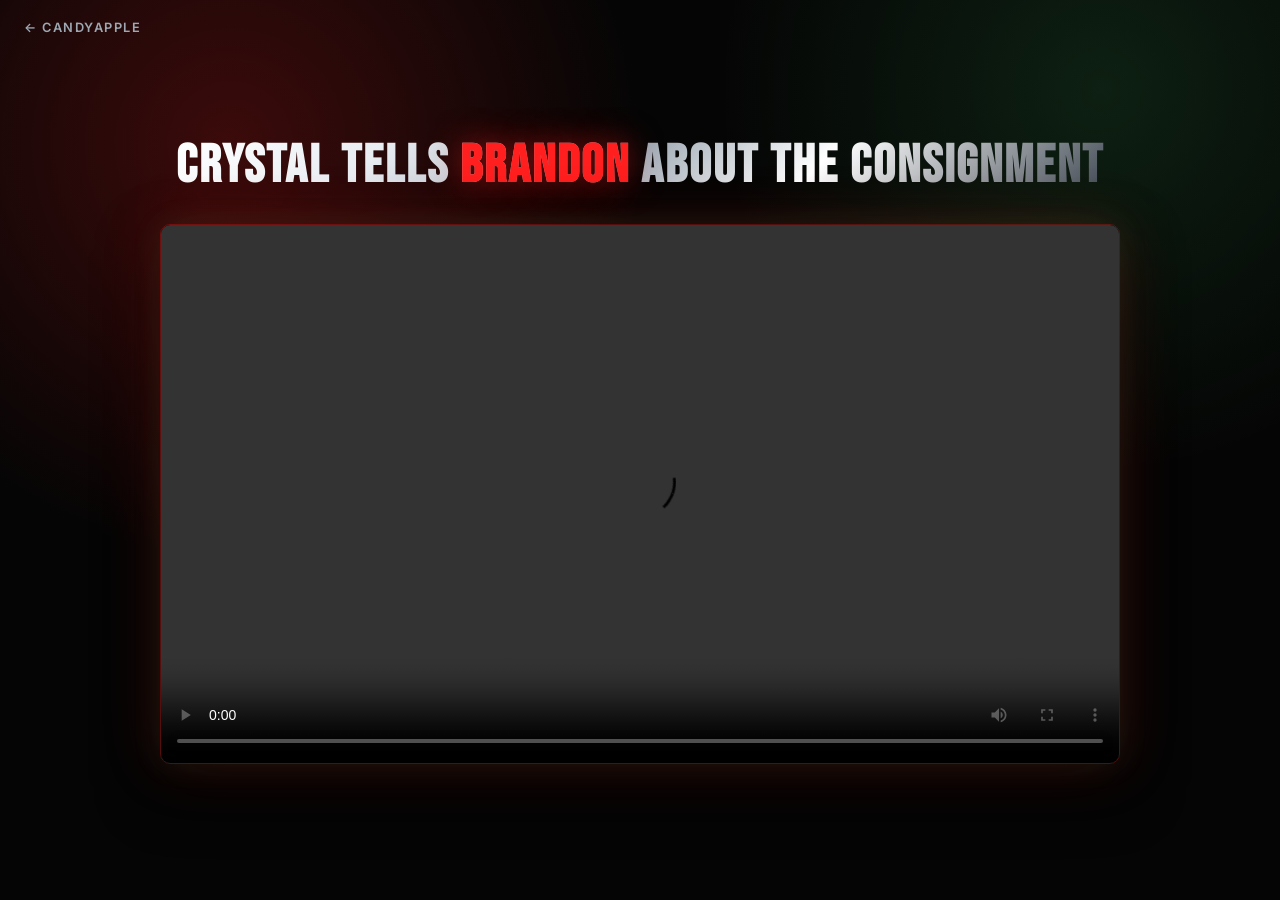
==== Ben_Lego/index.html @ a2e508ef "Add 11 new tool cards and Ben_Lego video page - Added tools: Just The Recipe, My Fridge Food, My 90s" ====
<!DOCTYPE html>
<html lang="en">
<head>
  <meta charset="UTF-8" />
  <meta name="viewport" content="width=device-width, initial-scale=1.0" />
  <title>Crystal tells Brandon about the consignment — CandyApple</title>
  <link rel="preconnect" href="https://fonts.googleapis.com" />
  <link rel="preconnect" href="https://fonts.gstatic.com" crossorigin />
  <link href="https://fonts.googleapis.com/css2?family=Bebas+Neue&family=Inter:wght@400;600&display=swap" rel="stylesheet" />
  <style>
    *, *::before, *::after { box-sizing: border-box; margin: 0; padding: 0; }

    body {
      font-family: 'Inter', sans-serif;
      background:
        radial-gradient(circle at 18% 16%, rgba(255,31,31,0.22) 0%, transparent 32%),
        radial-gradient(circle at 86% 10%, rgba(64,196,99,0.14) 0%, transparent 28%),
        #050505;
      color: #eef1f4;
      min-height: 100vh;
      display: flex;
      flex-direction: column;
      align-items: center;
      justify-content: center;
      padding: 40px 24px;
    }

    .back {
      position: fixed;
      top: 20px;
      left: 24px;
      font-size: 0.8rem;
      font-weight: 600;
      letter-spacing: 1.5px;
      text-transform: uppercase;
      color: #9da8b3;
      text-decoration: none;
      transition: color 0.2s;
    }
    .back:hover { color: #e8edf2; }
    .back::before { content: '← '; }

    .wrap {
      width: 100%;
      max-width: 960px;
      display: flex;
      flex-direction: column;
      align-items: center;
      gap: 28px;
    }

    h1 {
      font-family: 'Bebas Neue', sans-serif;
      font-size: clamp(2rem, 5vw, 3.4rem);
      letter-spacing: 2px;
      text-align: center;
      background: linear-gradient(135deg, #ffffff 0%, #e8edf2 22%, #9da8b3 48%, #ffffff 68%, #3f4852 100%);
      -webkit-background-clip: text;
      background-clip: text;
      color: transparent;
      line-height: 1.1;
    }

    h1 span {
      color: #ff1f1f;
      background: none;
      -webkit-background-clip: initial;
      background-clip: initial;
      text-shadow: 0 0 32px rgba(255,31,31,0.5);
    }

    .video-wrap {
      width: 100%;
      border-radius: 10px;
      overflow: hidden;
      border: 1px solid rgba(255,31,31,0.32);
      box-shadow:
        0 0 60px rgba(255,31,31,0.18),
        0 0 30px rgba(64,196,99,0.1),
        0 24px 60px rgba(0,0,0,0.6);
      aspect-ratio: 16 / 9;
    }

    video {
      width: 100%;
      height: 100%;
      display: block;
      background: #000;
      object-fit: contain;
    }
  </style>
</head>
<body>
  <a class="back" href="/">CandyApple</a>
  <div class="wrap">
    <h1>Crystal tells <span>Brandon</span> about the consignment</h1>
    <div class="video-wrap">
      <video controls autoplay>
        <source src="../assets/Ben_Lego.mp4" type="video/mp4" />
      </video>
    </div>
  </div>
</body>
</html>
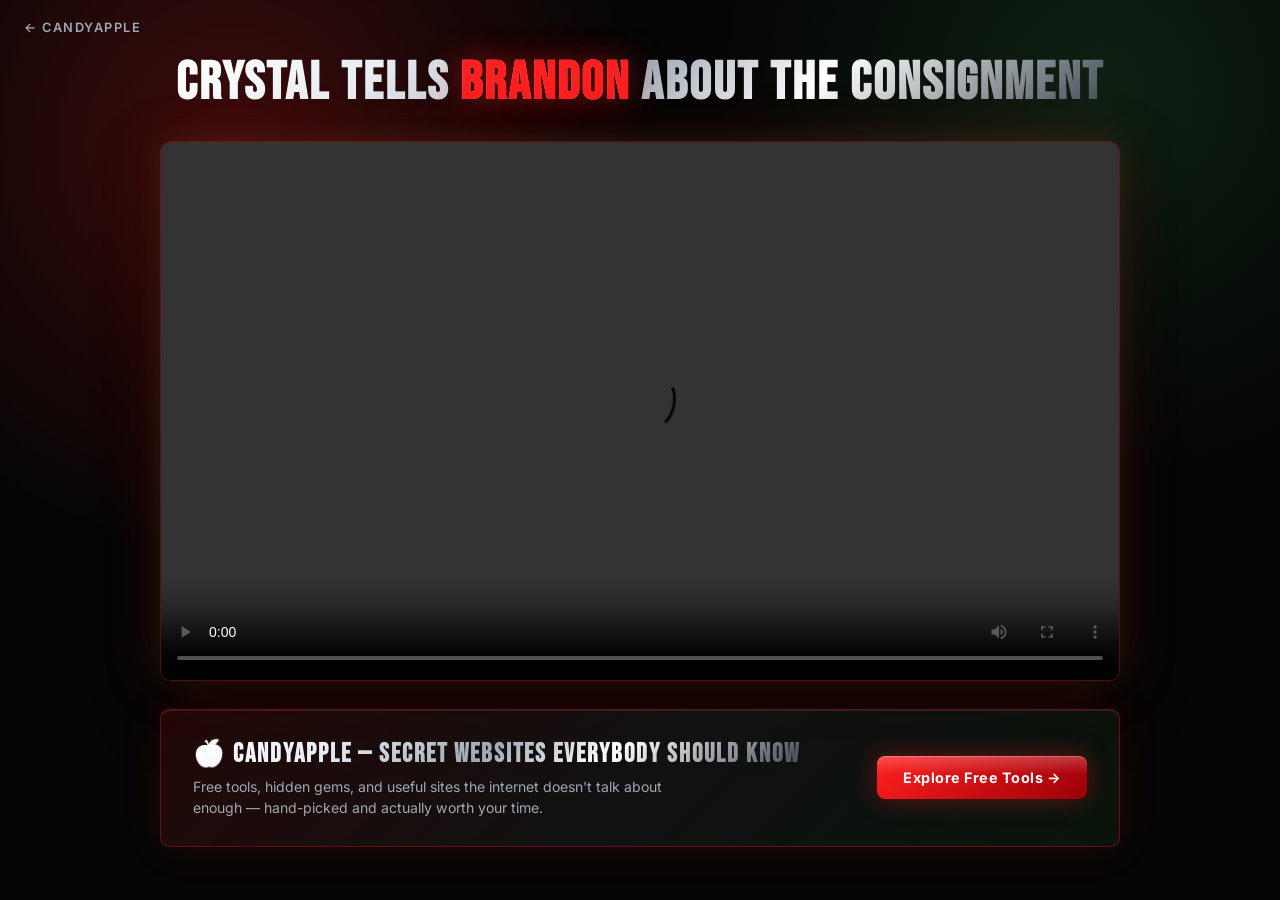
==== commit 54d606a5: "Update Ben_Lego page with new video and CandyApple promo - Replaced video with new source (compresse" ====
--- a/Ben_Lego/index.html
+++ b/Ben_Lego/index.html
@@ -69,6 +69,62 @@
       text-shadow: 0 0 32px rgba(255,31,31,0.5);
     }
 
+    .promo {
+      width: 100%;
+      background: linear-gradient(135deg, rgba(255,31,31,0.12), rgba(18,18,18,0.96) 50%, rgba(64,196,99,0.08));
+      border: 1px solid rgba(255,31,31,0.32);
+      border-radius: 10px;
+      padding: 28px 32px;
+      display: flex;
+      align-items: center;
+      justify-content: space-between;
+      gap: 24px;
+      flex-wrap: wrap;
+      box-shadow: 0 0 40px rgba(255,31,31,0.12), inset 0 1px 0 rgba(255,255,255,0.08);
+    }
+
+    .promo-text h2 {
+      font-family: 'Bebas Neue', sans-serif;
+      font-size: 1.6rem;
+      letter-spacing: 2px;
+      background: linear-gradient(135deg, #ffffff 0%, #e8edf2 22%, #9da8b3 48%, #ffffff 68%, #3f4852 100%);
+      -webkit-background-clip: text;
+      background-clip: text;
+      color: transparent;
+      margin-bottom: 6px;
+    }
+
+    .promo-text p {
+      font-size: 0.88rem;
+      color: #9da8b3;
+      line-height: 1.5;
+      max-width: 480px;
+    }
+
+    .promo-btn {
+      display: inline-flex;
+      align-items: center;
+      gap: 8px;
+      background: linear-gradient(180deg, rgba(255,255,255,0.22), transparent 42%), linear-gradient(135deg, #ff1f1f, #9b0008);
+      color: #fff;
+      font-family: 'Inter', sans-serif;
+      font-size: 0.9rem;
+      font-weight: 700;
+      letter-spacing: 0.5px;
+      padding: 13px 26px;
+      border-radius: 8px;
+      text-decoration: none;
+      white-space: nowrap;
+      box-shadow: 0 0 24px rgba(255,31,31,0.36), inset 0 1px 0 rgba(255,255,255,0.24);
+      transition: transform 0.2s, box-shadow 0.2s;
+      flex-shrink: 0;
+    }
+
+    .promo-btn:hover {
+      transform: translateY(-2px);
+      box-shadow: 0 0 40px rgba(255,31,31,0.54), inset 0 1px 0 rgba(255,255,255,0.34);
+    }
+
     .video-wrap {
       width: 100%;
       border-radius: 10px;
@@ -99,6 +155,15 @@
         <source src="../assets/Ben_Lego.mp4" type="video/mp4" />
       </video>
     </div>
+
+    <div class="promo">
+      <div class="promo-text">
+        <h2>🍎 CandyApple — Secret Websites Everybody Should Know</h2>
+        <p>Free tools, hidden gems, and useful sites the internet doesn't talk about enough — hand-picked and actually worth your time.</p>
+      </div>
+      <a href="https://candyapple.app" target="_blank" class="promo-btn">Explore Free Tools →</a>
+    </div>
+
   </div>
 </body>
 </html>
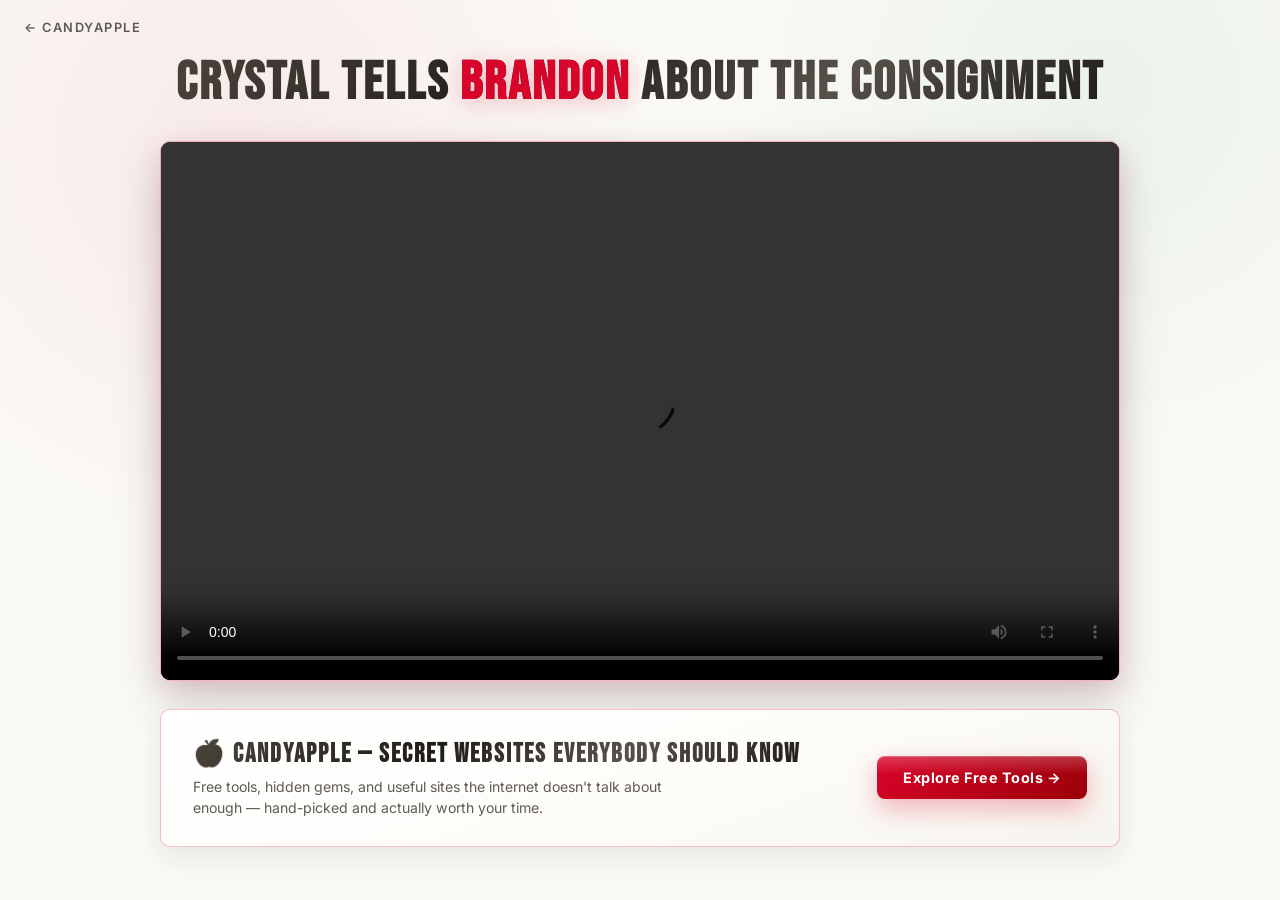
==== commit 970b5452: "Switch site to light red/white/green theme Replace the dark chrome palette with a warm-white base, d" ====
--- a/Ben_Lego/index.html
+++ b/Ben_Lego/index.html
@@ -13,10 +13,10 @@
     body {
       font-family: 'Inter', sans-serif;
       background:
-        radial-gradient(circle at 18% 16%, rgba(255,31,31,0.22) 0%, transparent 32%),
-        radial-gradient(circle at 86% 10%, rgba(64,196,99,0.14) 0%, transparent 28%),
-        #050505;
-      color: #eef1f4;
+        radial-gradient(circle at 18% 16%, rgba(217,4,41,0.06) 0%, transparent 32%),
+        radial-gradient(circle at 86% 10%, rgba(46,158,80,0.07) 0%, transparent 28%),
+        #faf9f6;
+      color: #1f1c18;
       min-height: 100vh;
       display: flex;
       flex-direction: column;
@@ -33,11 +33,11 @@
       font-weight: 600;
       letter-spacing: 1.5px;
       text-transform: uppercase;
-      color: #9da8b3;
+      color: #5f5b54;
       text-decoration: none;
       transition: color 0.2s;
     }
-    .back:hover { color: #e8edf2; }
+    .back:hover { color: #d90429; }
     .back::before { content: '← '; }
 
     .wrap {
@@ -54,7 +54,7 @@
       font-size: clamp(2rem, 5vw, 3.4rem);
       letter-spacing: 2px;
       text-align: center;
-      background: linear-gradient(135deg, #ffffff 0%, #e8edf2 22%, #9da8b3 48%, #ffffff 68%, #3f4852 100%);
+      background: linear-gradient(135deg, #4a443c 0%, #1f1c18 40%, #57514a 70%, #1f1c18 100%);
       -webkit-background-clip: text;
       background-clip: text;
       color: transparent;
@@ -62,17 +62,17 @@
     }
 
     h1 span {
-      color: #ff1f1f;
+      color: #d90429;
       background: none;
       -webkit-background-clip: initial;
       background-clip: initial;
-      text-shadow: 0 0 32px rgba(255,31,31,0.5);
+      text-shadow: 0 4px 22px rgba(217,4,41,0.25);
     }
 
     .promo {
       width: 100%;
-      background: linear-gradient(135deg, rgba(255,31,31,0.12), rgba(18,18,18,0.96) 50%, rgba(64,196,99,0.08));
-      border: 1px solid rgba(255,31,31,0.32);
+      background: linear-gradient(160deg, #ffffff, #fdfcf9 55%, #f6f4ee);
+      border: 1px solid rgba(217,4,41,0.24);
       border-radius: 10px;
       padding: 28px 32px;
       display: flex;
@@ -80,14 +80,14 @@
       justify-content: space-between;
       gap: 24px;
       flex-wrap: wrap;
-      box-shadow: 0 0 40px rgba(255,31,31,0.12), inset 0 1px 0 rgba(255,255,255,0.08);
+      box-shadow: 0 10px 28px rgba(31,28,24,0.09);
     }
 
     .promo-text h2 {
       font-family: 'Bebas Neue', sans-serif;
       font-size: 1.6rem;
       letter-spacing: 2px;
-      background: linear-gradient(135deg, #ffffff 0%, #e8edf2 22%, #9da8b3 48%, #ffffff 68%, #3f4852 100%);
+      background: linear-gradient(135deg, #4a443c 0%, #1f1c18 40%, #57514a 70%, #1f1c18 100%);
       -webkit-background-clip: text;
       background-clip: text;
       color: transparent;
@@ -96,7 +96,7 @@
 
     .promo-text p {
       font-size: 0.88rem;
-      color: #9da8b3;
+      color: #5f5b54;
       line-height: 1.5;
       max-width: 480px;
     }
@@ -105,7 +105,7 @@
       display: inline-flex;
       align-items: center;
       gap: 8px;
-      background: linear-gradient(180deg, rgba(255,255,255,0.22), transparent 42%), linear-gradient(135deg, #ff1f1f, #9b0008);
+      background: linear-gradient(180deg, rgba(255,255,255,0.22), transparent 42%), linear-gradient(135deg, #d90429, #9b0008);
       color: #fff;
       font-family: 'Inter', sans-serif;
       font-size: 0.9rem;
@@ -115,25 +115,24 @@
       border-radius: 8px;
       text-decoration: none;
       white-space: nowrap;
-      box-shadow: 0 0 24px rgba(255,31,31,0.36), inset 0 1px 0 rgba(255,255,255,0.24);
+      box-shadow: 0 10px 26px rgba(217,4,41,0.28), inset 0 1px 0 rgba(255,255,255,0.24);
       transition: transform 0.2s, box-shadow 0.2s;
       flex-shrink: 0;
     }
 
     .promo-btn:hover {
       transform: translateY(-2px);
-      box-shadow: 0 0 40px rgba(255,31,31,0.54), inset 0 1px 0 rgba(255,255,255,0.34);
+      box-shadow: 0 14px 34px rgba(217,4,41,0.4), inset 0 1px 0 rgba(255,255,255,0.34);
     }
 
     .video-wrap {
       width: 100%;
       border-radius: 10px;
       overflow: hidden;
-      border: 1px solid rgba(255,31,31,0.32);
+      border: 1px solid rgba(217,4,41,0.28);
       box-shadow:
-        0 0 60px rgba(255,31,31,0.18),
-        0 0 30px rgba(64,196,99,0.1),
-        0 24px 60px rgba(0,0,0,0.6);
+        0 8px 24px rgba(217,4,41,0.12),
+        0 20px 48px rgba(31,28,24,0.18);
       aspect-ratio: 16 / 9;
     }
 
